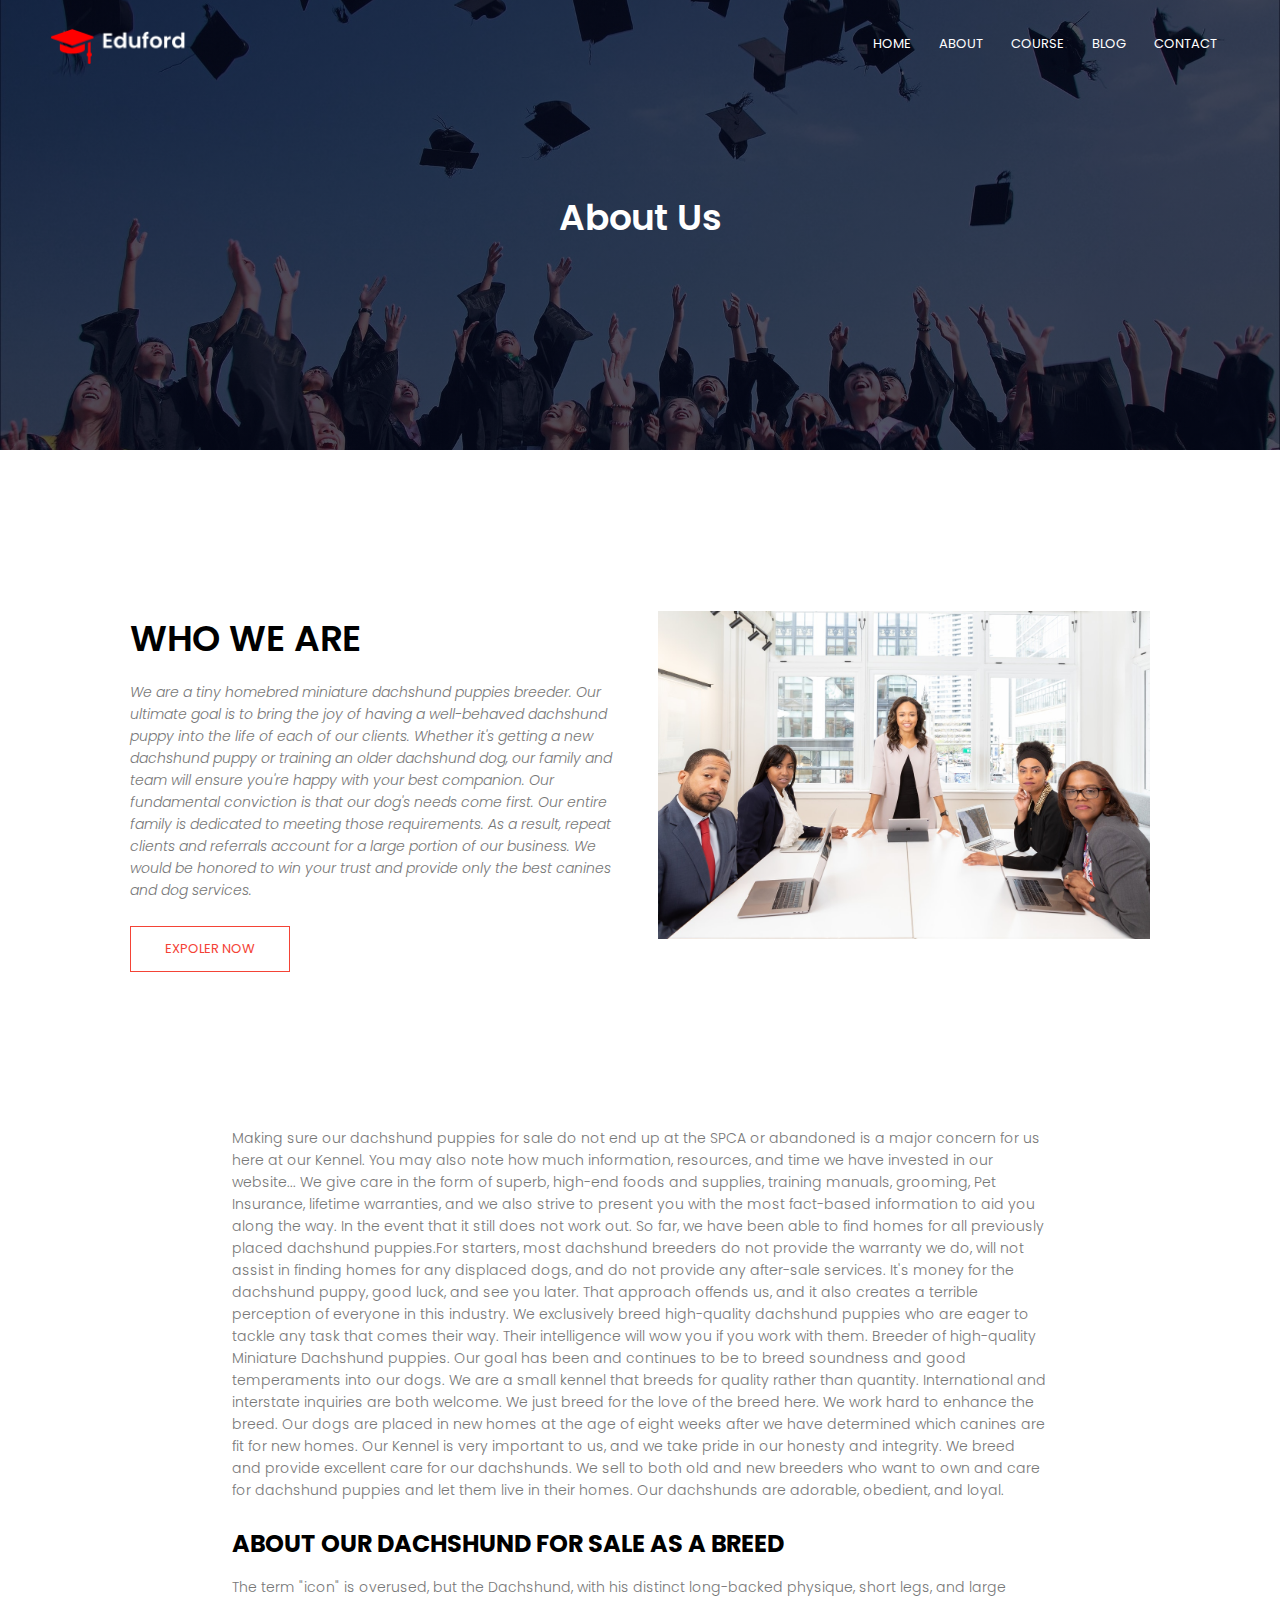
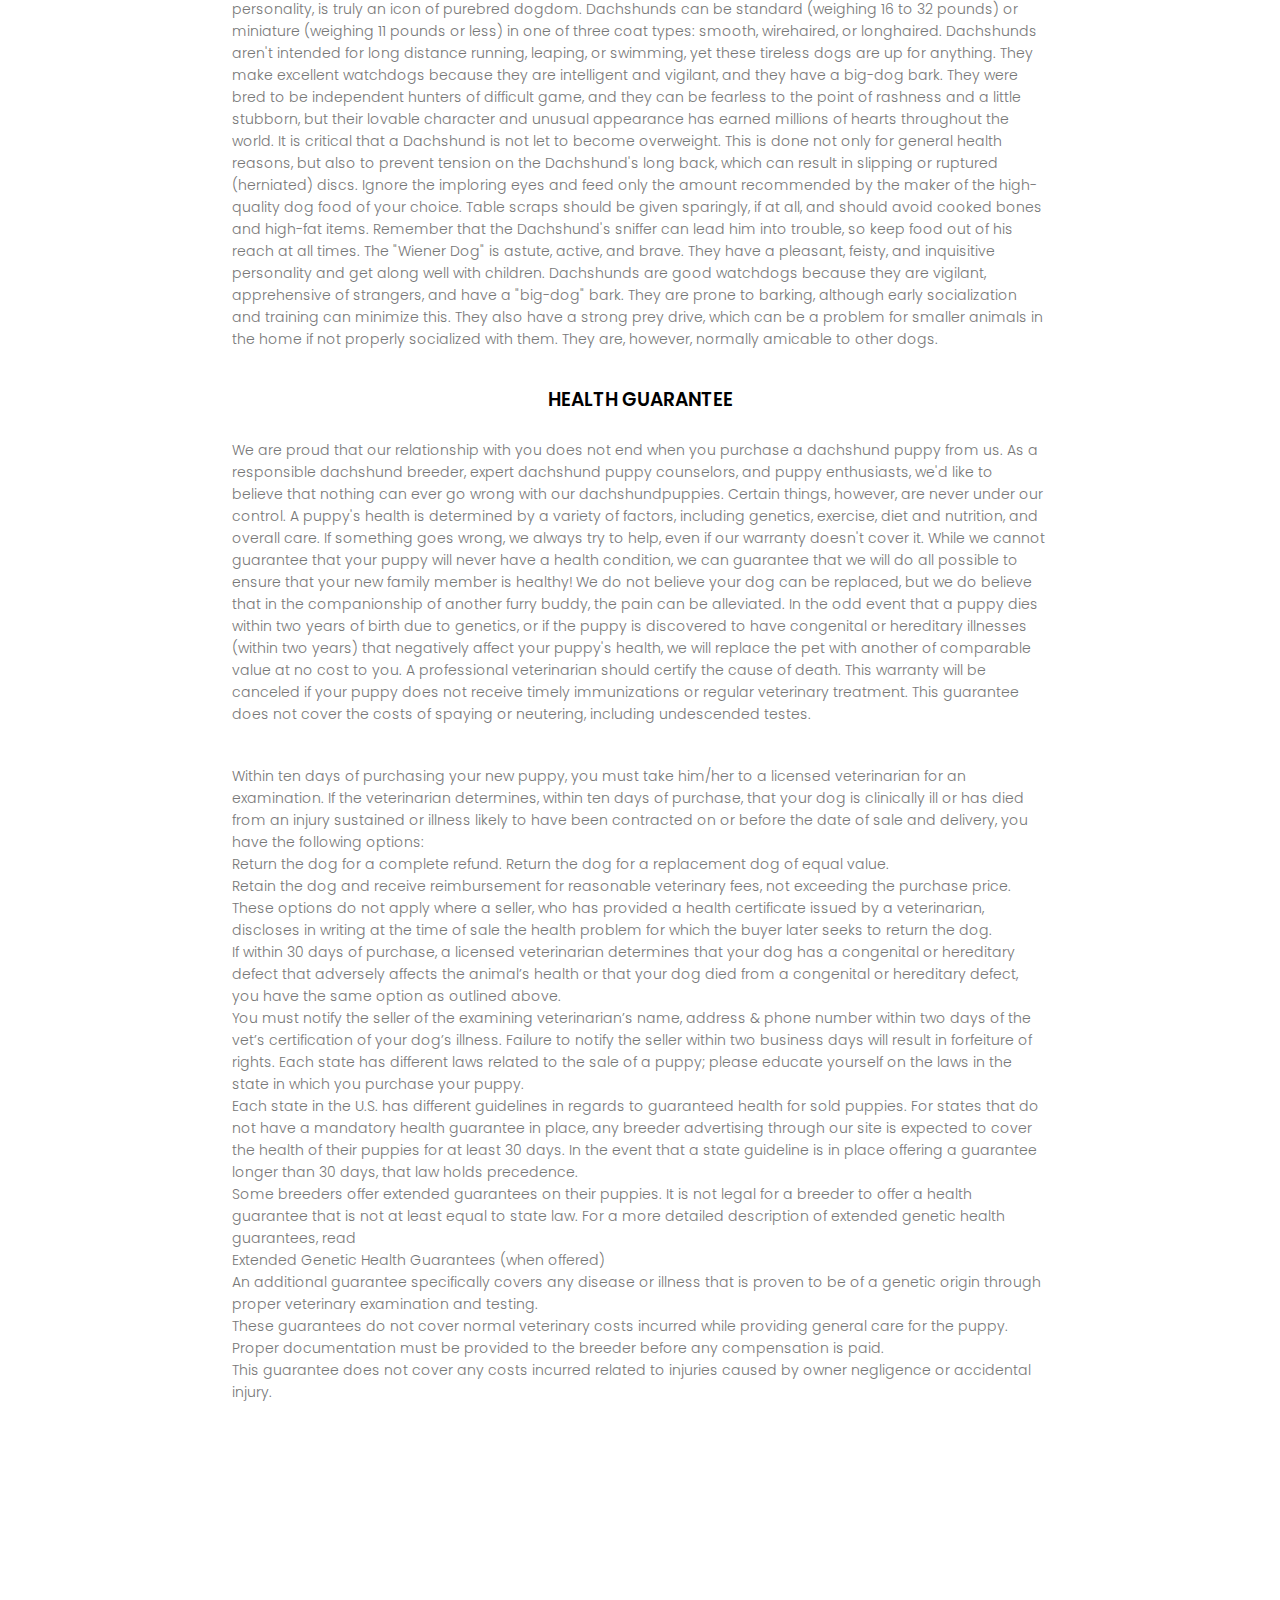
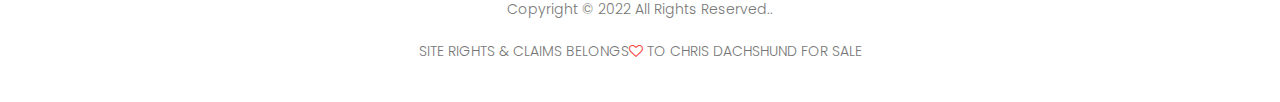
==== about.html @ 3ae70934 "Add files via upload" ====
<html>
<head>
<meta name="viewport" content="width=device-width, initial-scale=1.0">
<title>DACHSHUND PUPPIES FOR SALE NEAR ME| DACHSHUND PUPPIES FOR SALE PA</title>
<link rel="stylesheet" href="style.css">
<link href="https://fonts.googleapis.com/css?family=Poppins:100,200,300,400,600,700&display=swap" rel="stylesheet">
<link rel="stylesheet" href="https://stackpath.bootstrapcdn.com/font-awesome/4.7.0/css/font-awesome.min.css"> 
</head>
<body>
    <section class="sub-header">
        <nav>
            <a href="index.html"><img src="images/logo.png"></a>
            <div class="nav-links" id="navLinks">  
                <i class="fa fa-close" onclick="hideMenu()"></i>
                <ul>
                    <li><a href="index.html">HOME</a></li>
                    <li><a href="about.html">ABOUT</a></li>
                    <li><a href="course.html">COURSE</a></li>
                    <li><a href="blog.html">BLOG</a></li>
                    <li><a href="contact.html">CONTACT</a></li>
                </ul>
            </div>
            <i class="fa fa-bars" onclick="showMenu()"></i>
        </nav>   
            <h1>About Us</h1>
    </section>
    
    
<!------- about us content -------->
    
<section class="about-us">
    <div class="row">
        <div class="about-col">
            <h1>WHO WE ARE</h1>     
            <i><p>We are a tiny homebred miniature dachshund puppies breeder. Our ultimate goal is to bring the joy of having a well-behaved dachshund puppy into the life of each of our clients. Whether it's getting a new dachshund puppy or training an older dachshund dog, our family and team will ensure you're happy with your best companion. Our fundamental conviction is that our dog's needs come first. Our entire family is dedicated to meeting those requirements. As a result, repeat clients and referrals account for a large portion of our business. We would be honored to win your trust and provide only the best canines and dog services.</p></i>
            <a href="https://www.youtube.com/c/EasyTutorialsVideo?sub_confirmation=1" class="hero-btn red-btn">EXPOLER NOW</a>
        </div>
        <div class="about-col">
            <img src="images/about.jpg">
        </div>
    </div>    
    <section class="about-us">
        <div class="about-col">
            <p>Making sure our dachshund puppies for sale do not end up at the SPCA or abandoned is a major concern for us here at our Kennel. You may also note how much information, resources, and time we have invested in our website... We give care in the form of superb, high-end foods and supplies, training manuals, grooming, Pet Insurance, lifetime warranties, and we also strive to present you with the most fact-based information to aid you along the way. In the event that it still does not work out. So far, we have been able to find homes for all previously placed dachshund puppies.For starters, most dachshund breeders do not provide the warranty we do, will not assist in finding homes for any displaced dogs, and do not provide any after-sale services. It's money for the dachshund puppy, good luck, and see you later. That approach offends us, and it also creates a terrible perception of everyone in this industry. We exclusively breed high-quality dachshund puppies who are eager to tackle any task that comes their way. Their intelligence will wow you if you work with them. Breeder of high-quality Miniature Dachshund puppies. Our goal has been and continues to be to breed soundness and good temperaments into our dogs. We are a small kennel that breeds for quality rather than quantity. International and interstate inquiries are both welcome. We just breed for the love of the breed here. We work hard to enhance the breed. Our dogs are placed in new homes at the age of eight weeks after we have determined which canines are fit for new homes. Our Kennel is very important to us, and we take pride in our honesty and integrity. We breed and provide excellent care for our dachshunds. We sell to both old and new breeders who want to own and care for dachshund puppies and let them live in their homes. Our dachshunds are adorable, obedient, and loyal.</p>
            <h2>ABOUT OUR DACHSHUND FOR SALE AS A BREED</h2>
            <P>The term "icon" is overused, but the Dachshund, with his distinct long-backed physique, short legs, and large personality, is truly an icon of purebred dogdom. Dachshunds can be standard (weighing 16 to 32 pounds) or miniature (weighing 11 pounds or less) in one of three coat types: smooth, wirehaired, or longhaired. Dachshunds aren't intended for long distance running, leaping, or swimming, yet these tireless dogs are up for anything. They make excellent watchdogs because they are intelligent and vigilant, and they have a big-dog bark. They were bred to be independent hunters of difficult game, and they can be fearless to the point of rashness and a little stubborn, but their lovable character and unusual appearance has earned millions of hearts throughout the world. It is critical that a Dachshund is not let to become overweight. This is done not only for general health reasons, but also to prevent tension on the Dachshund's long back, which can result in slipping or ruptured (herniated) discs. Ignore the imploring eyes and feed only the amount recommended by the maker of the high-quality dog food of your choice. Table scraps should be given sparingly, if at all, and should avoid cooked bones and high-fat items. Remember that the Dachshund's sniffer can lead him into trouble, so keep food out of his reach at all times. The "Wiener Dog" is astute, active, and brave. They have a pleasant, feisty, and inquisitive personality and get along well with children. Dachshunds are good watchdogs because they are vigilant, apprehensive of strangers, and have a "big-dog" bark. They are prone to barking, although early socialization and training can minimize this. They also have a strong prey drive, which can be a problem for smaller animals in the home if not properly socialized with them. They are, however, normally amicable to other dogs.</P>
            <h3>HEALTH GUARANTEE</h3>
            <P>We are proud that our relationship with you does not end when you purchase a dachshund puppy from us. As a responsible dachshund breeder, expert dachshund puppy counselors, and puppy enthusiasts, we'd like to believe that nothing can ever go wrong with our dachshundpuppies. Certain things, however, are never under our control. A puppy's health is determined by a variety of factors, including genetics, exercise, diet and nutrition, and overall care. If something goes wrong, we always try to help, even if our warranty doesn't cover it. While we cannot guarantee that your puppy will never have a health condition, we can guarantee that we will do all possible to ensure that your new family member is healthy! We do not believe your dog can be replaced, but we do believe that in the companionship of another furry buddy, the pain can be alleviated. In the odd event that a puppy dies within two years of birth due to genetics, or if the puppy is discovered to have congenital or hereditary illnesses (within two years) that negatively affect your puppy's health, we will replace the pet with another of comparable value at no cost to you. A professional veterinarian should certify the cause of death.

                This warranty will be canceled if your puppy does not receive timely immunizations or regular veterinary treatment.
                
                
                
                This guarantee does not cover the costs of spaying or neutering, including undescended testes.</P>
                <p>Within ten days of purchasing your new puppy, you must take him/her to a licensed veterinarian for an examination. If the veterinarian determines, within ten days of purchase, that your dog is clinically ill or has died from an injury sustained or illness likely to have been contracted on or before the date of sale and delivery, you have the following options:<br>Return the dog for a complete refund.
                    Return the dog for a replacement dog of equal value.<br>
                    Retain the dog and receive reimbursement for reasonable veterinary fees, not exceeding the purchase price.<br>
                    These options do not apply where a seller, who has provided a health certificate issued by a veterinarian, discloses in writing at the time of sale the health problem for which the buyer later seeks to return the dog.<br>
                    If within 30 days of purchase, a licensed veterinarian determines that your dog has a congenital or hereditary defect that adversely affects the animal’s health or that your dog died from a congenital or hereditary defect, you have the same option as outlined above.<br>
                    You must notify the seller of the examining veterinarian’s name, address & phone number within two days of the vet’s certification of your dog’s illness. Failure to notify the seller within two business days will result in forfeiture of rights. Each state has different laws related to the sale of a puppy; please educate yourself on the laws in the state in which you purchase your puppy.<br>
                    
                    Each state in the U.S. has different guidelines in regards to guaranteed health for sold puppies. For states that do not have a mandatory health guarantee in place, any breeder advertising through our site is expected to cover the health of their puppies for at least 30 days. In the event that a state guideline is in place offering a guarantee longer than 30 days, that law holds precedence.<br>
                    
                    Some breeders offer extended guarantees on their puppies. It is not legal for a breeder to offer a health guarantee that is not at least equal to state law. For a more detailed description of extended genetic health guarantees, read <br>
                    
                    Extended Genetic Health Guarantees (when offered)<br>
                    
                    An additional guarantee specifically covers any disease or illness that is proven to be of a genetic origin through proper veterinary examination and testing.<br>
                    
                    These guarantees do not cover normal veterinary costs incurred while providing general care for the puppy.<br>
                    Proper documentation must be provided to the breeder before any compensation is paid.<br>
                    This guarantee does not cover any costs incurred related to injuries caused by owner negligence or accidental injury.</p>
        </div>
    </section>
</section>
    
<!-------- footer ---------->

<section class="footer">
        <p>Copyright © 2022 All Rights Reserved..</p>
        <p>SITE RIGHTS & CLAIMS BELONGS<i class="fa fa-heart-o"></i> TO CHRIS DACHSHUND FOR SALE</p>
</section>    
  
  
<!----JavaScript for toggle menu---->
<script>
    var navLinks = document.getElementById("navLinks");

    function showMenu() {
        navLinks.style.right = "0";
    }

    function hideMenu() {
        navLinks.style.right = "-200px";
    }
</script> 
    
</body>
</html>
---- style.css ----
*{
    margin: 0;
    padding: 0;
    font-family: 'Poppins', sans-serif;
}
.header{
    min-height: 100vh;
    width: 100%;
    background-image: linear-gradient(rgba(4,9,30,0.7),rgba(4,9,30,0.7)),url(images/Mini\ Dachshund\ puppies\ for\ sale.jpg);
    background-position: center;
    background-size: cover;
    position: relative;
    overflow: hidden;
}

nav{
    display: flex;
    padding: 2% 4%;
    justify-content: space-between;
    align-items: center;
}
nav img{
    width: 135px;
}
.nav-links{
    flex: 1;
    text-align: right;
}
.nav-links ul li{
    list-style: none;
    display: inline-block;
    padding: 8px 12px;
    position: relative;
}
.nav-links ul li a{
    color: #fff;
    text-decoration: none;
    font-size: 13px;
}
.nav-links ul li::after{
    content: '';
    width: 0%;
    height: 2px;
    background: #f44336;
    display: block;
    margin: auto;
    transition: .5s;    
}
.nav-links ul li:hover::after{
    width: 100%;
}
nav .fa{
    display: none;
}

.text-box{
    width: 90%;
    color: #fff;
    position: absolute;
    top: 50%;
    left: 50%;
    transform: translate(-50%, -50%);
    text-align: center;
}
.text-box h1{
    font-size: 62px;
}
.text-box p{
    margin: 20px 0 40px;
    font-size: 14px;
    color: #fff;
}
.hero-btn {
    display: inline-block;
    text-decoration: none;
    color: #fff;
    border: 1px solid #fff;
    padding: 12px 34px;
    font-size: 13px;
    background: transparent;
    position: relative;
    cursor: pointer;
    transition: 1s;
}

.hero-btn:hover{
    border: 1px solid #f44336;
    background: #f44336;
}


@media(max-width: 700px)
{
   .nav-links ul li
    {
        display: block;
    }
    .nav-links
    {
        position: fixed;
        background: #f44336;
        height: 100vh;
        width: 200px;
        top: 0;
        right: -200px;
        text-align: left;
        z-index: 2;
        transition: 0.5s;
    }
    .nav-links ul{
        padding: 30px;
    }
    nav .fa{
        display: block;
        color: #fff;
        margin: 10px;
        font-size: 22px;
        cursor: pointer; 
    }
    .text-box h1{
        font-size: 20px;
    }
}

/*---------- course --------*/

.course{
    width: 80%;
    margin: auto;
    text-align: center;
    padding-top: 100px;
}
h1{
    font-size: 36px;
    font-weight: 600;
}
p{
    color: #777;
    font-size: 14px;
    font-weight: 300;
    line-height: 22px;
    padding: 10px;
}
.row{
    margin-top: 5%;
    display: flex;
    justify-content: space-between;  
}
  
.course-col{
    flex-basis: 31%;
    background: #fff3f3;
    border-radius: 10px;
    margin-bottom: 5%;
    padding: 20px 12px;
    box-sizing: border-box;
    transition: .5s;
}
h3{
    text-align: center;
    font-weight: 600;
    margin: 10px 0;
}
.course-col:hover{
    box-shadow: 0 0 20px 0px rgba(0, 0, 0, 0.2);
}

@media (max-width:700px){
    .row{
        flex-direction: column;
    }
} 

/*---------------- campus ----------------*/

.campus{
    width: 80%;
    margin: auto;
    text-align: center;
    padding-top: 50px;
}
.campus-col{
    flex-basis: 32%;
    border-radius: 10px;
    margin-bottom: 30px;
    position: relative;
    overflow: hidden;
}
.campus-col img{
    width: 100%;
}

.layer{
    background: transparent;
    height: 100%;
    width: 100%;
    top: 0;
    left: 0;
    position: absolute;
    transition: .5s;
}
.layer:hover{
    background: rgba(226, 0, 0, 0.7);
}
.layer h3{
    width: 100%;
    font-weight: 500;
    color: #fff;
    font-size: 26px;
    bottom: 0;
    left: 50%;
    transform: translateX(-50%);
    position: absolute;
    opacity: 0;
    transition: .5s;
}
.layer:hover h3{
    bottom: 49%;
    opacity: 1;
}

/*-------------- Facilities ----------------*/

.facility{
    width: 80%;
    margin: auto;
    text-align: center;
    padding-top: 100px;
}
.facility-col{
    flex-basis: 31%;
    border-radius: 10px;
    margin-bottom: 5%;
    text-align: left;
}
.facility-col img{
    width: 100%;
    border-radius: 10px;
}
.facility-col p{
    padding: 0;
}
.facility-col h3{
    margin-top: 16px;
    margin-bottom: 15px;
    text-align: left;
}

/*---------------- testimonials ------------------*/

.testimonials{
    width: 80%;
    margin: auto;
    padding-top: 100px;
    text-align: center;
}

.testimonial-col{
    flex-basis: 44%;
    border-radius: 10px;
    margin-bottom: 5%;
    text-align: left;
    background: #fff3f3;
    padding: 25px;
    cursor: pointer;
    display: flex;
}
.testimonial-col img{
    height: 40px;
    margin-left: 5px;
    margin-right: 30px;
    border-radius: 50%;
}
.testimonial-col p{
    padding: 0;
}
.testimonial-col h3{
    margin-top: 15px;
    text-align: left;
}
.testimonial-col .fa{
    color: #f44336;
}

@media(max-width:700px){
    .testimonial-col img{
        margin-left: 0px;
        margin-right: 15px;
    }
}

/*-------- Call To Action ----------*/


.cta{
    margin: 100px auto;
    width: 80%;
    background-image: linear-gradient(rgba(0,0,0,0.7),rgba(0,0,0,0.7)),url(images/dachshundopennew.jpg);
    background-position: center;
    background-size: cover;
    border-radius: 10px;
    text-align: center;
    padding: 100px 0;
}
.cta h1{
    color: #fff;
    margin-bottom: 40px; 
    padding: 0; 
}

@media(max-width:700px){
    .cta h1{
        font-size: 24px;
    }
}

/*--------------Footer---------------*/

.footer{
    width: 100%;
    text-align: center;
    padding: 30px 0;
}
.footer h4{
    margin-bottom: 25px;
    margin-top: 20px;
    font-weight: 600;
}

.icons .fa{
    color: #f44336;
    margin: 0 13px;
    cursor: pointer;
    padding: 18px 0;
}
.fa-heart-o{
    color: #f44336;
}


/*--------------- About Us Page --------------*/


.sub-header{
    height: 50vh;
    width: 100%;
    background-image: linear-gradient(rgba(4,9,30,0.7),rgba(4,9,30,0.7)),url(images/background.jpg);
    background-position: center;
    background-size: cover;
    text-align: center;
    color: #fff;
}
.sub-header h1{
    margin-top: 100px;
}
.about-us{
    width: 80%;
    margin: auto;
    padding-top: 80px;
    padding-bottom: 50px;
}

.about-col{
    flex-basis: 48%;
    padding: 30px 2px;
}
.about-col h1{
    padding-top: 0;
}
.about-col p{
    padding: 15px 0 25px;
}

.hero-btn.red-btn{
    border: 1px solid #f44336;
    background: transparent;
    color: #f44336;
}
.hero-btn.red-btn:hover{
    border: 1px solid #f44336;
    background: #f44336;
    color: #fff;
}
.hero-btn.red-btn::after{
    background: #f44336;
}
.hero-btn.red-btn::before{
    background: #f44336;
}
.content-image{
    flex-basis: 50%;
}
.about-col img{
    width: 100%;
}

/*---------- Blog Page -------------*/

.blog-content{
    width: 80%;
    margin: auto;
    padding: 60px 0;
}
.blog-left{
    flex-basis: 65%;
}
.blog-right{
    flex-basis: 32%;
}
.blog-left img{
    width: 100%;
}
.blog-left h2{
    color: #222;
    font-weight: 600;
    margin: 30px 0;
}
.blog-left p{
    color: #999;
    padding: 0;
}

.blog-right h3{
    background: #f44336;
    color: #fff;
    padding: 7px 0;
    font-size: 16px;
    margin-bottom: 20px;
}
.blog-right div{
    display: flex;
    align-items: center;
    justify-content: space-between;
    color: #555;
    padding: 8px;
    box-sizing: border-box;
}

.comment-box{
    border: 1px solid #ccc;
    margin: 50px 0;
    padding: 10px 20px;
}

.comment-box h3{
    text-align: left;
}
.comment-form input, .comment-form textarea{
    width: 100%;
    padding: 10px;
    margin: 15px 0;
    box-sizing: border-box;
    border: none;
    outline: none;
    background: #f0f0f0;
}
.comment-form button{
    margin: 10px 0;
}


@media (max-width:700px){
    .sub-header h1{
        font-size: 24px;
    }
} 


/*------- Contact Us Page ------------*/

.location{
    width: 80%;
    margin: auto;
    padding: 80px 0;
}
.location iframe{
    width: 100%;
}

.contact-us{
    width: 80%;
    margin: auto;
}
.contact-col{
    flex-basis: 48%;
    margin-bottom: 30px;
}

.contact-col div{
    display: flex;
    align-items: center;
    margin-bottom: 40px;
}

.contact-col div .fa{
    font-size: 28px;
    color: #f44336;
    margin: 10px;
    margin-right: 30px;
}
    
.contact-col div p{
    padding: 0;
}
.contact-col div h5{
    font-size: 20px;
    margin-bottom: 5px;
    color: #555;
    font-weight: 400;
    
}
.contact-col input, .contact-col textarea{
    width: 100%;
    padding: 15px;
    margin-bottom: 17px;
    outline: none;
    border: 1px solid #ccc;
}

.footer-link{
    text-decoration: none;
    color: #777;
}
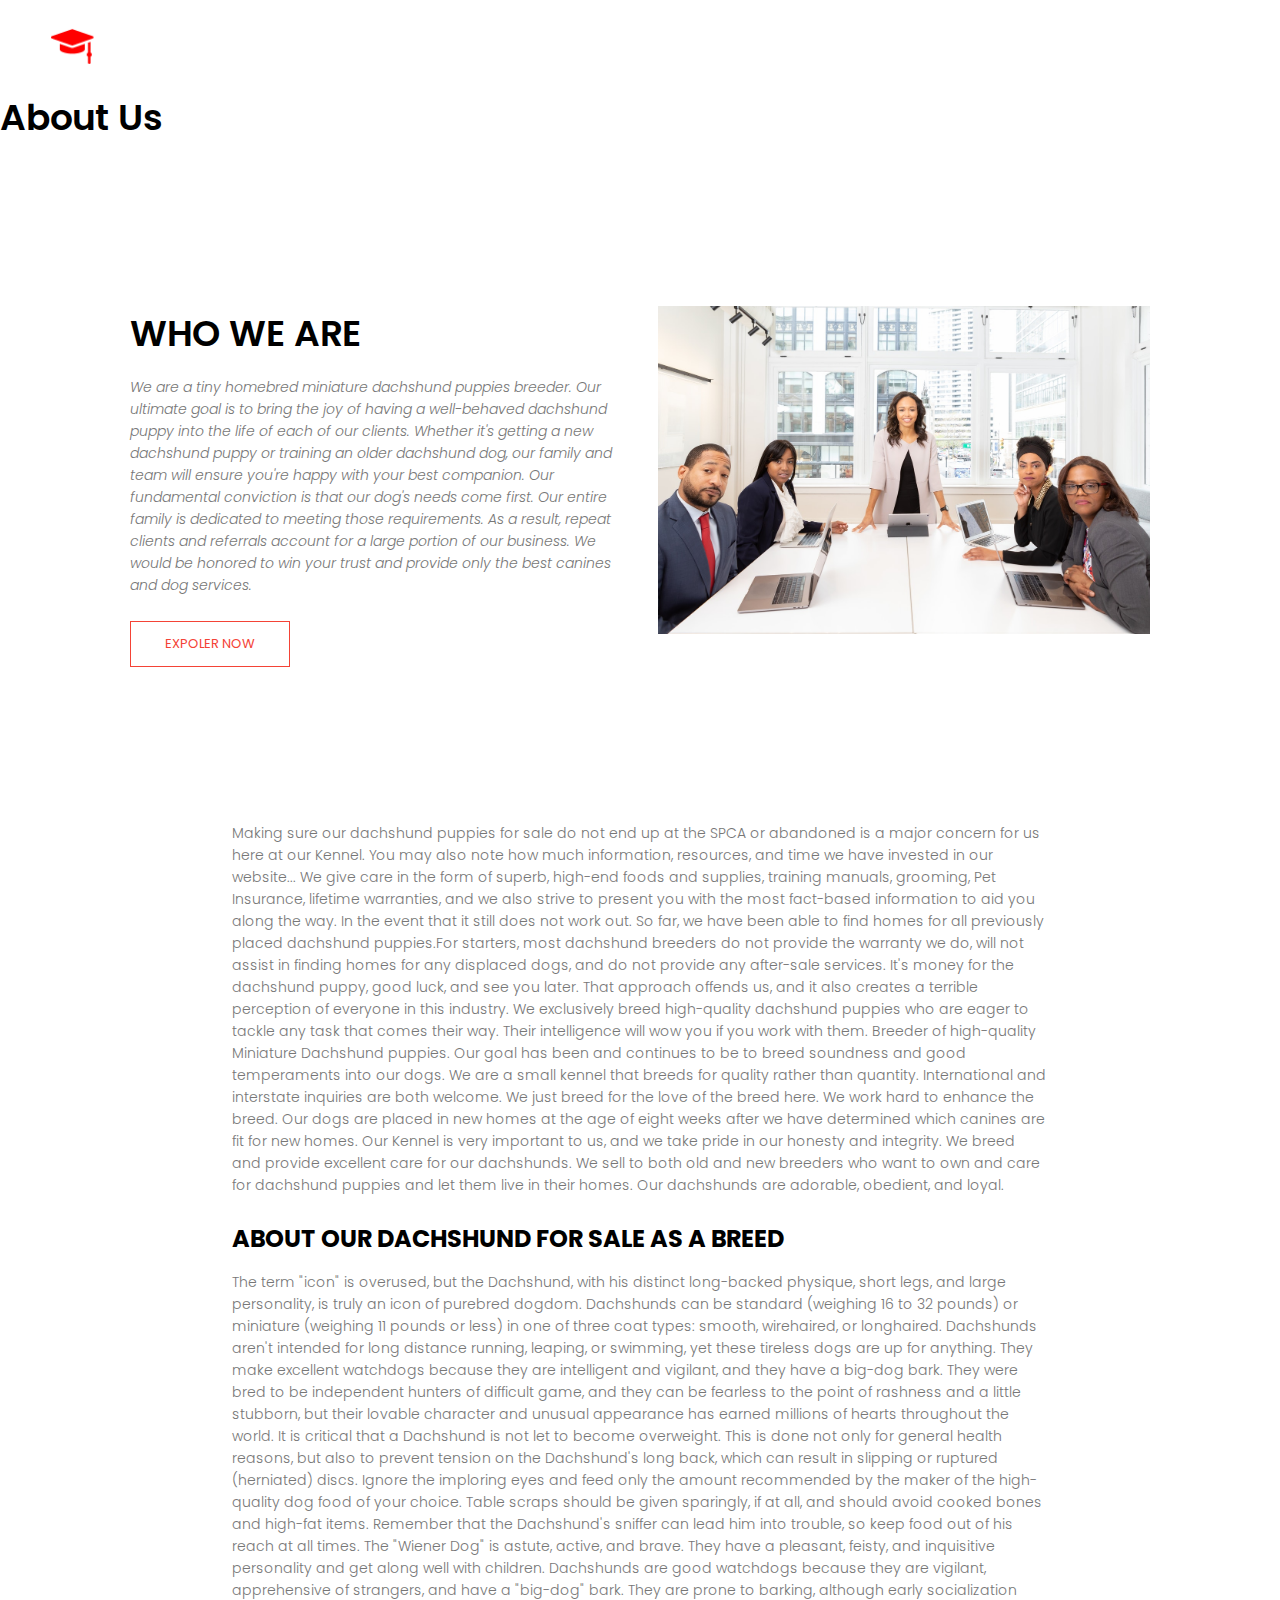
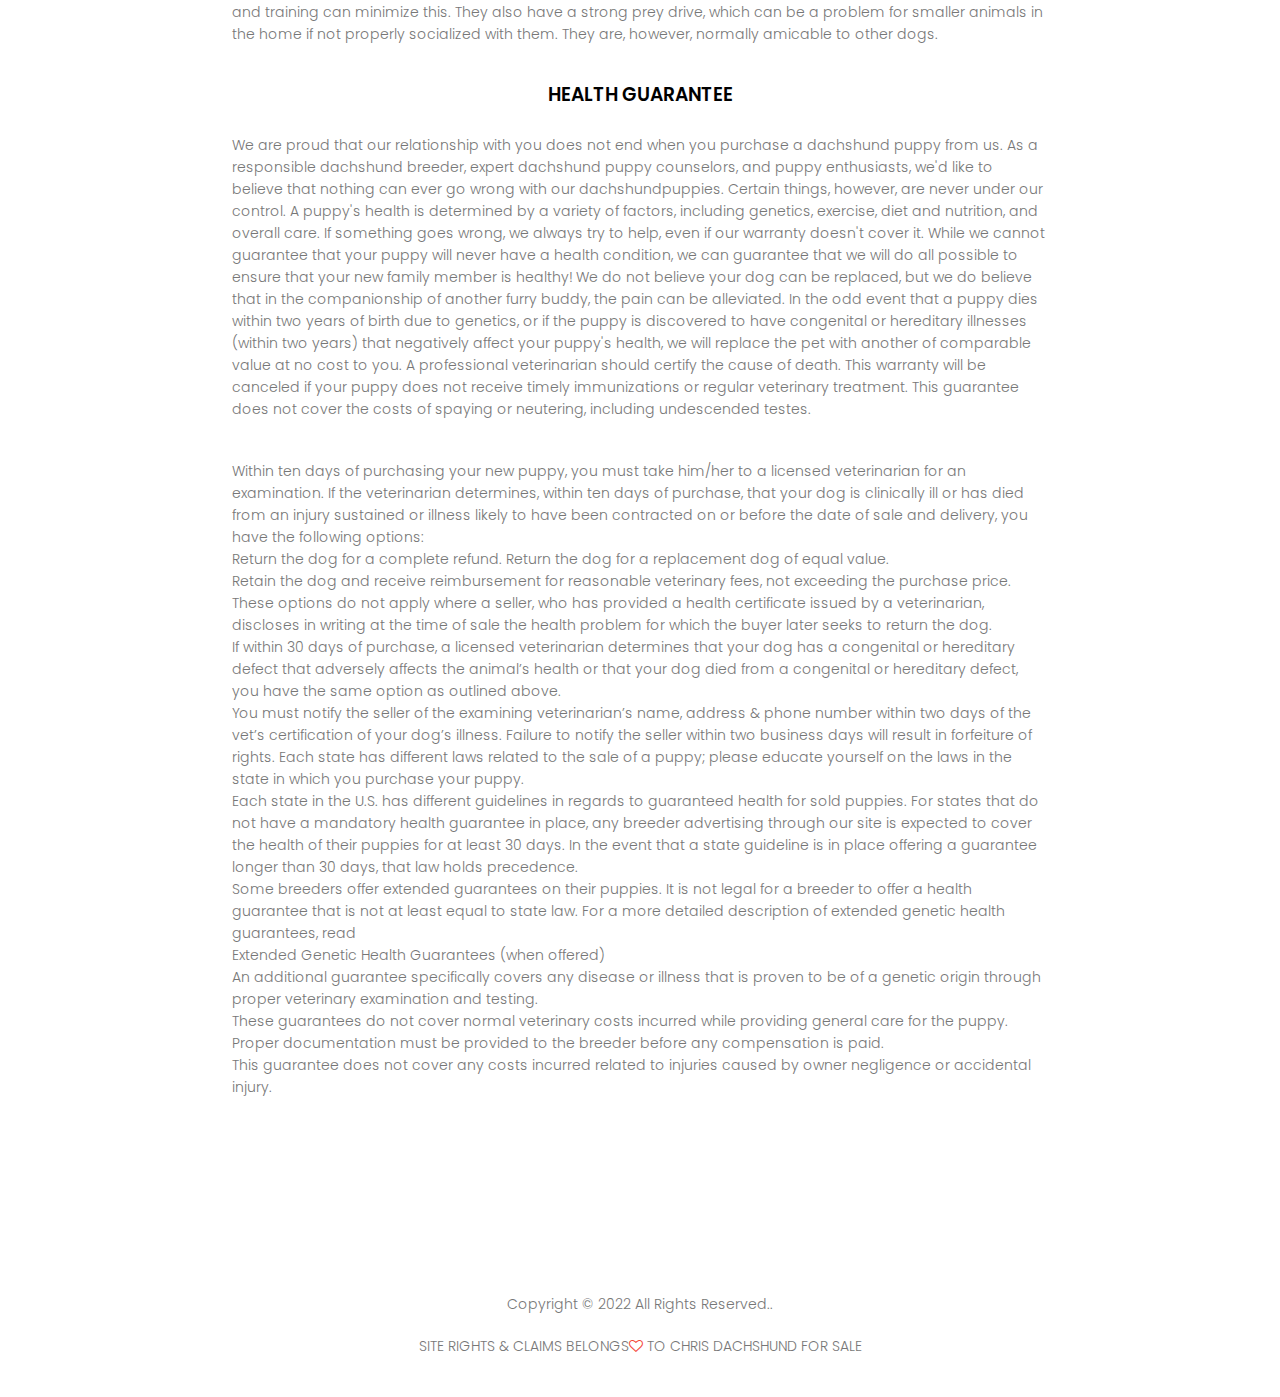
==== commit b05e9a7a: "Update about.html" ====
--- a/about.html
+++ b/about.html
@@ -5,7 +5,10 @@
 <link rel="stylesheet" href="style.css">
 <link href="https://fonts.googleapis.com/css?family=Poppins:100,200,300,400,600,700&display=swap" rel="stylesheet">
 <link rel="stylesheet" href="https://stackpath.bootstrapcdn.com/font-awesome/4.7.0/css/font-awesome.min.css"> 
-</head>
+    <meta name="description"
+          content="Our Dachshund Puppies For Sale make excellent watchdogs and devoted companions. Our miniature dachshund puppies are well-behaved and socialized with children. They can be a little challenging to train. Some dachshund puppy owners claim that different types of the breed have varied personalities."/>
+    <meta name="keywords" content="dachshund puppies for sale, dachshund puppies for sale near me, miniature dachshund puppies for sale, mini dachshund puppies for sale, miniature dapple dachshund puppies for sale, miniature dachshund puppies for sale near me, miniature dapple dachshund puppies for sale near me, londachshund puppies for sale in ohio, long haired dachshund puppies for sale near me, dachshund puppies for sale california, miniature long haired dapple dachshund puppies for sale, mini dachshund puppies for sale in missouri, dachshund puppies for sale in houston, mini dachshund puppies for sale in indiana, dachshund puppies for sale in ky, mini dachshund puppies for sale mn, mini dachshund puppies for sale az, miniature dachshund puppies for sale mn, mini dachshund puppies for sale in michigan, dachshund puppies for sale san antonio, miniature dachshund puppies for sale in arkansas, mini dachshund puppies for sale in georgia, dapple dachshund puppies for sale in ga, miniature dachshund puppies for sale in houston texas, dachshund puppies for sale in michigan, dachshund puppies for sale in mn, dachshund puppies for sale mn, dachshund puppies for sale in san antonio texas/>
+                                   </head>
 <body>
     <section class="sub-header">
         <nav>
@@ -96,4 +99,4 @@
 </script> 
     
 </body>
-</html>    +</html>    
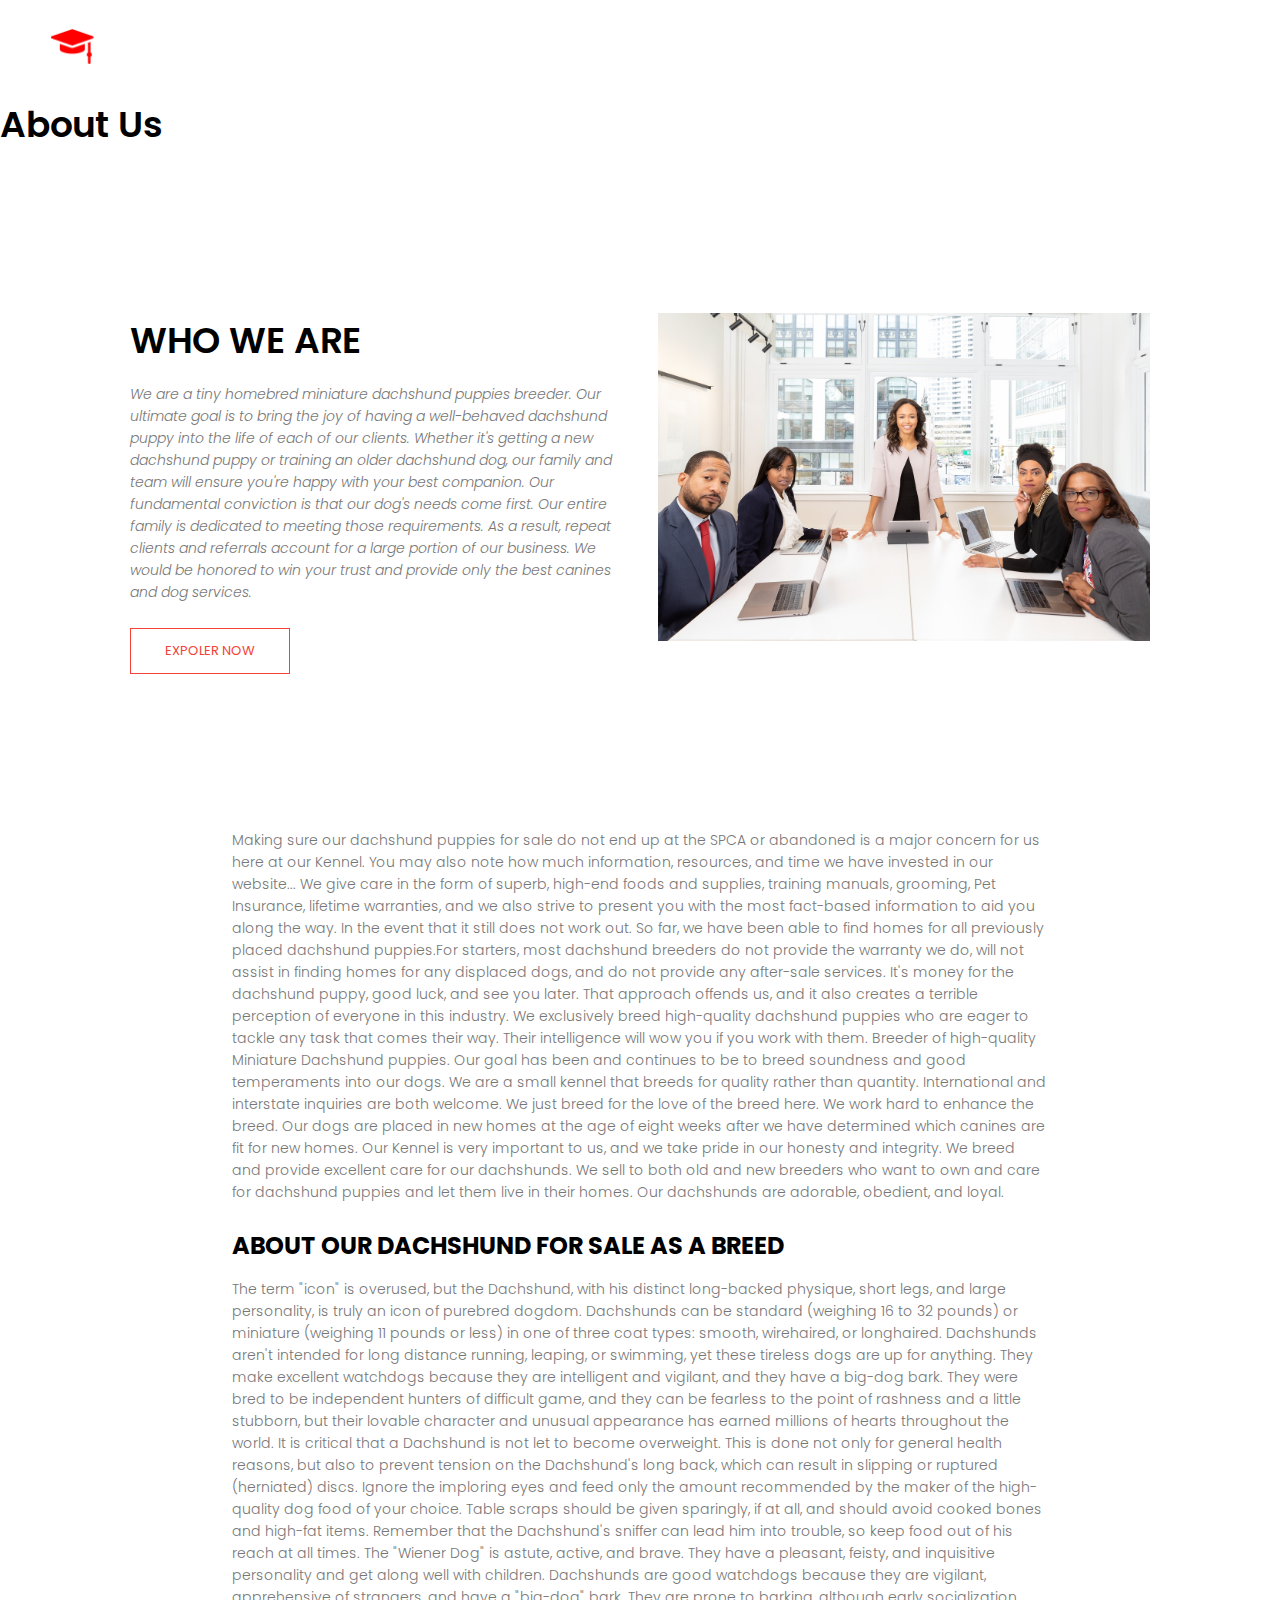
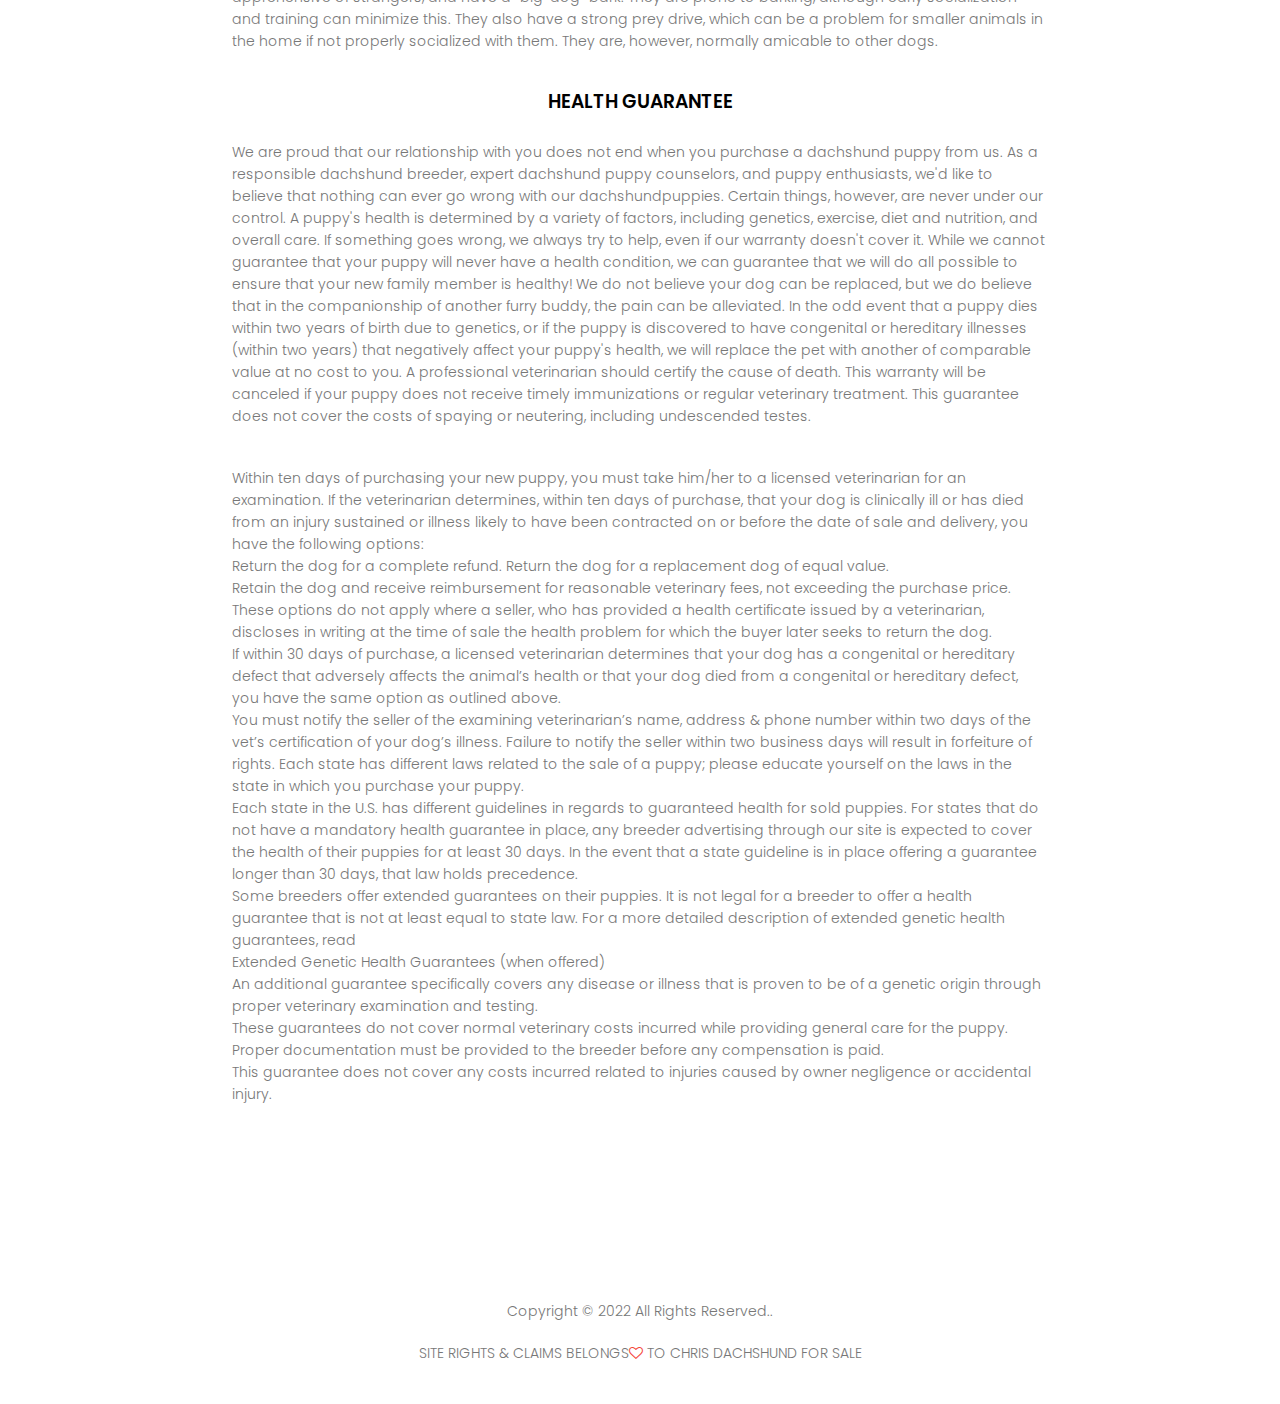
==== commit fed90150: "Update about.html" ====
--- a/about.html
+++ b/about.html
@@ -1,4 +1,5 @@
-<html>
+<!DOCTYPE html>
+<html lang="en">
 <head>
 <meta name="viewport" content="width=device-width, initial-scale=1.0">
 <title>DACHSHUND PUPPIES FOR SALE NEAR ME| DACHSHUND PUPPIES FOR SALE PA</title>
@@ -8,7 +9,7 @@
     <meta name="description"
           content="Our Dachshund Puppies For Sale make excellent watchdogs and devoted companions. Our miniature dachshund puppies are well-behaved and socialized with children. They can be a little challenging to train. Some dachshund puppy owners claim that different types of the breed have varied personalities."/>
     <meta name="keywords" content="dachshund puppies for sale, dachshund puppies for sale near me, miniature dachshund puppies for sale, mini dachshund puppies for sale, miniature dapple dachshund puppies for sale, miniature dachshund puppies for sale near me, miniature dapple dachshund puppies for sale near me, londachshund puppies for sale in ohio, long haired dachshund puppies for sale near me, dachshund puppies for sale california, miniature long haired dapple dachshund puppies for sale, mini dachshund puppies for sale in missouri, dachshund puppies for sale in houston, mini dachshund puppies for sale in indiana, dachshund puppies for sale in ky, mini dachshund puppies for sale mn, mini dachshund puppies for sale az, miniature dachshund puppies for sale mn, mini dachshund puppies for sale in michigan, dachshund puppies for sale san antonio, miniature dachshund puppies for sale in arkansas, mini dachshund puppies for sale in georgia, dapple dachshund puppies for sale in ga, miniature dachshund puppies for sale in houston texas, dachshund puppies for sale in michigan, dachshund puppies for sale in mn, dachshund puppies for sale mn, dachshund puppies for sale in san antonio texas/>
-                                   </head>
+ </head>
 <body>
     <section class="sub-header">
         <nav>
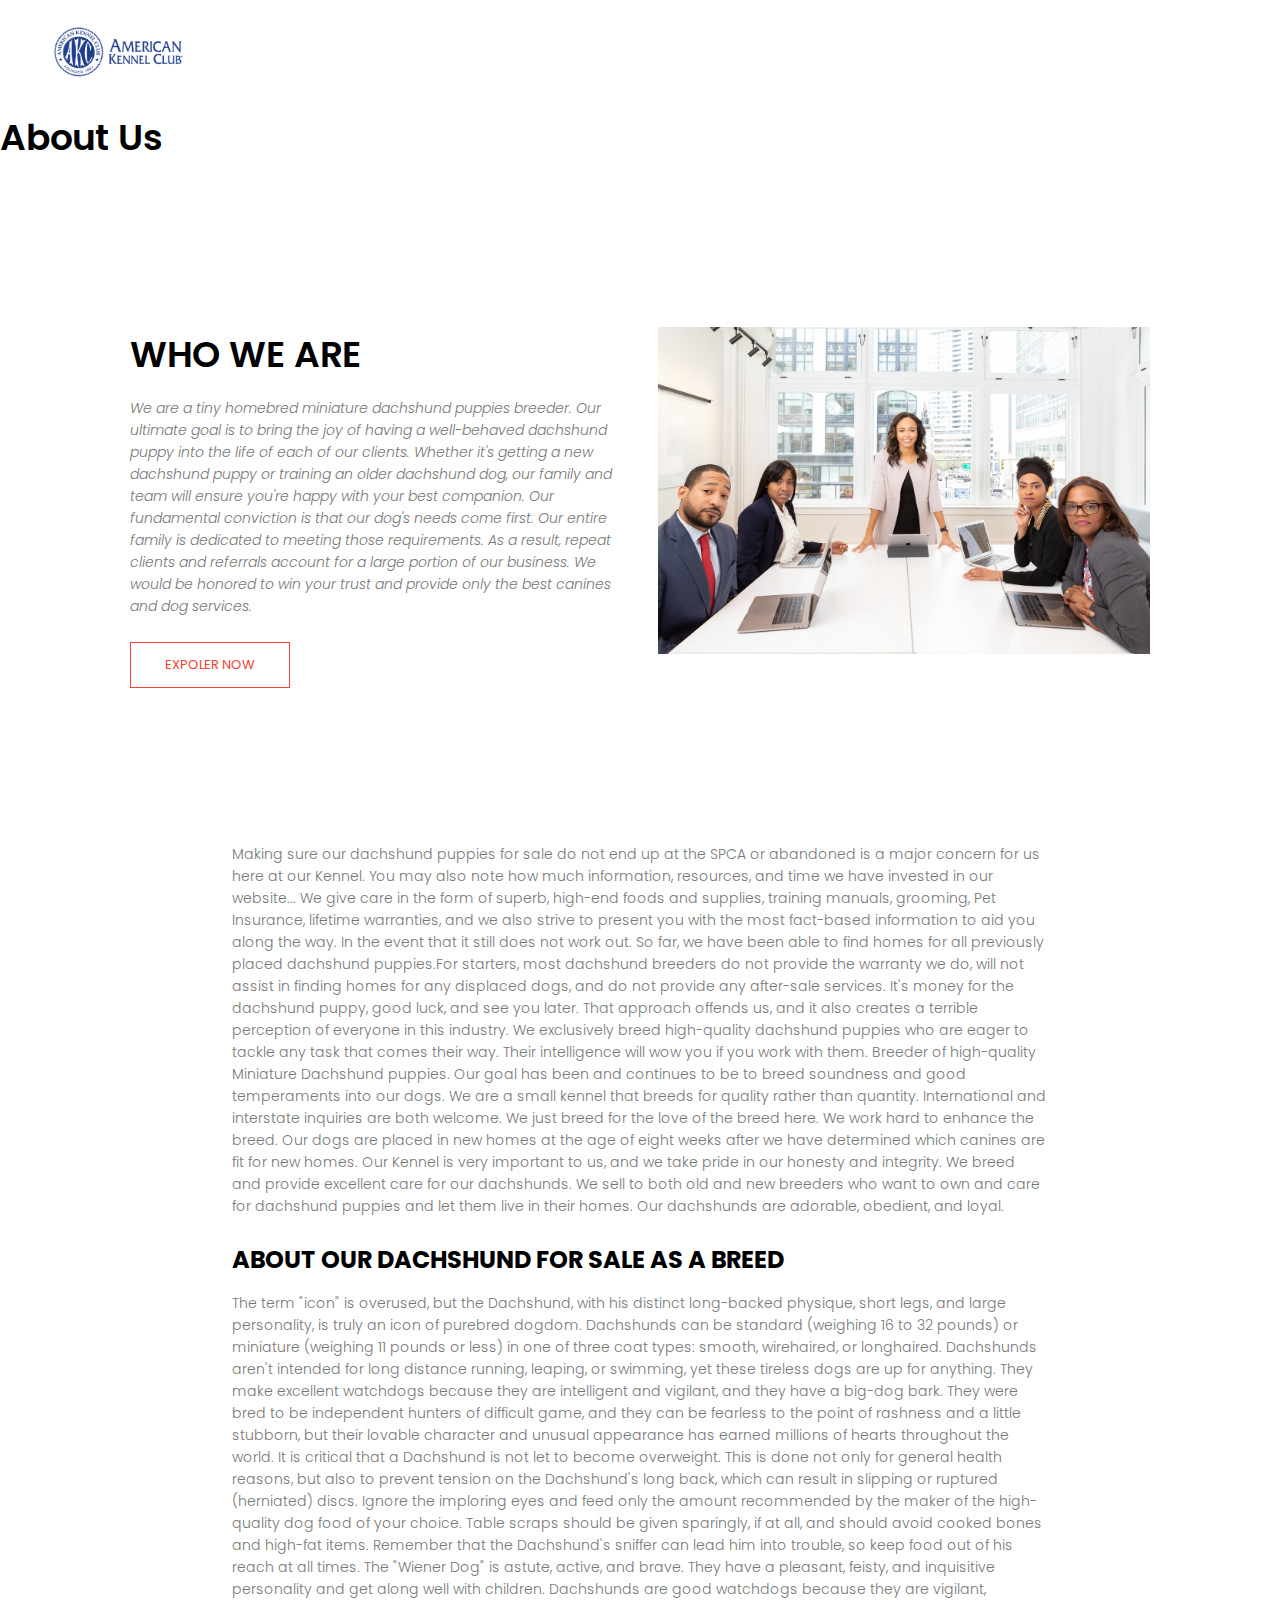
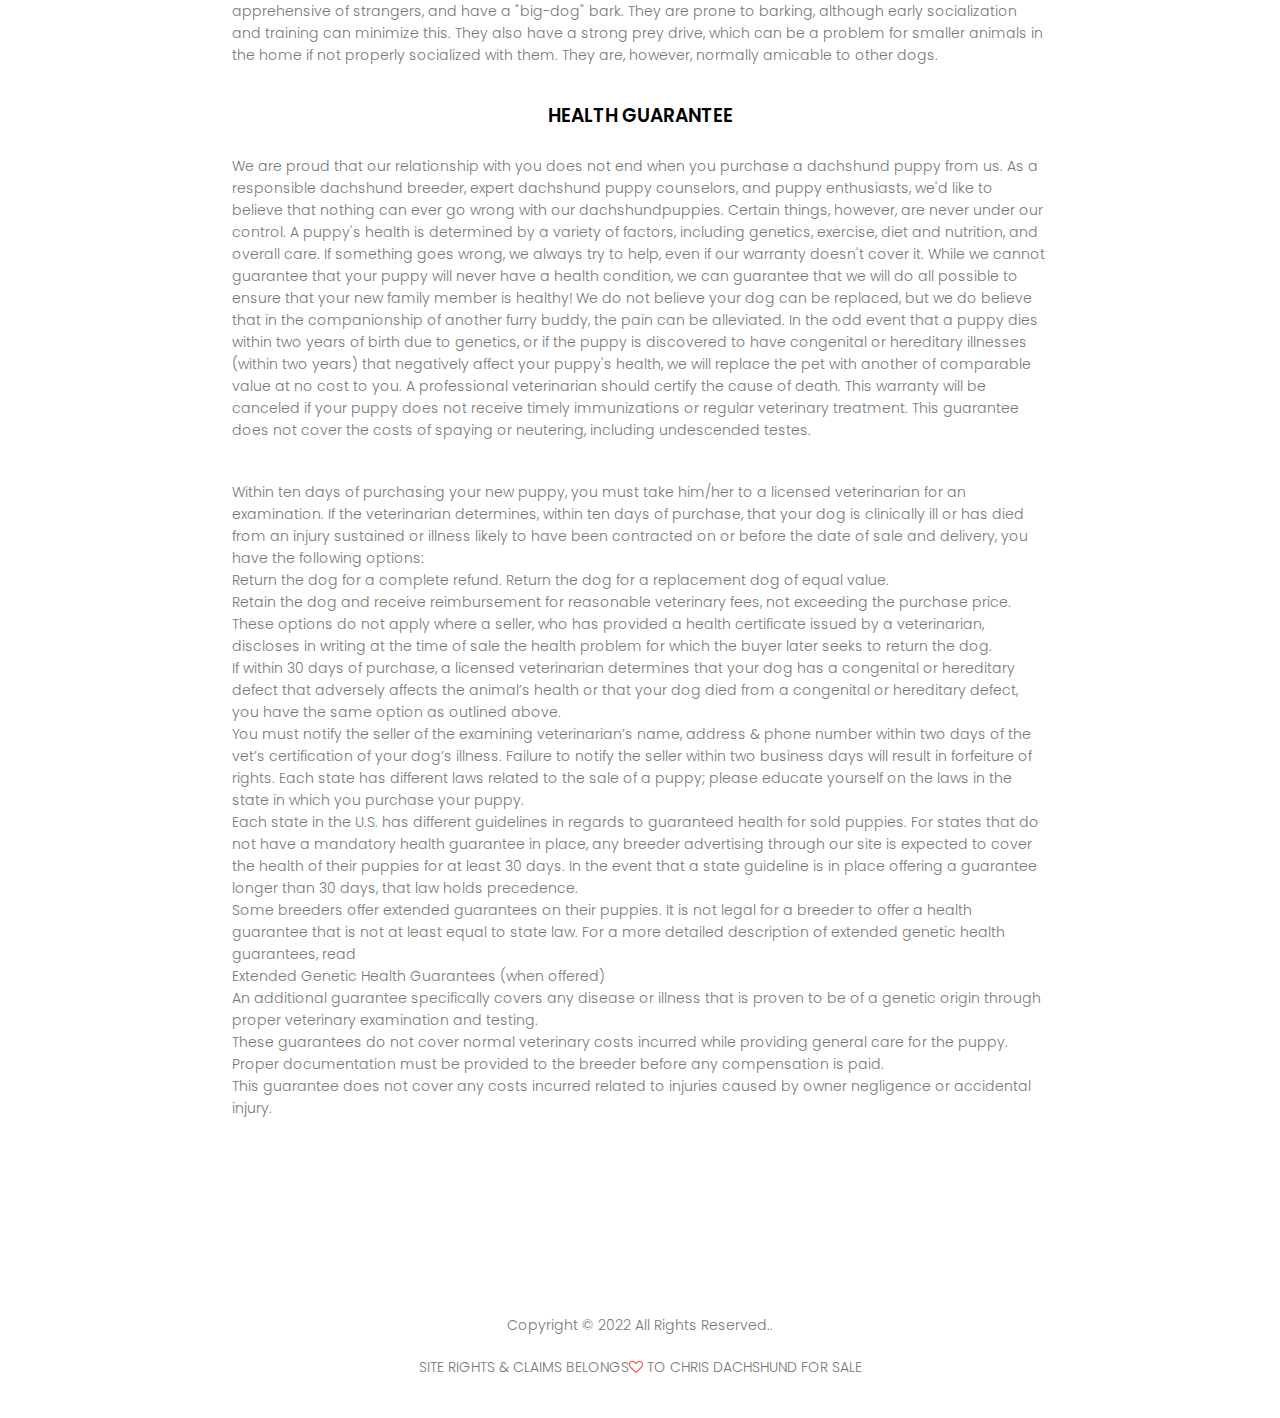
==== commit d68296d5: "Update about.html" ====
--- a/about.html
+++ b/about.html
@@ -9,23 +9,24 @@
     <meta name="description"
           content="Our Dachshund Puppies For Sale make excellent watchdogs and devoted companions. Our miniature dachshund puppies are well-behaved and socialized with children. They can be a little challenging to train. Some dachshund puppy owners claim that different types of the breed have varied personalities."/>
     <meta name="keywords" content="dachshund puppies for sale, dachshund puppies for sale near me, miniature dachshund puppies for sale, mini dachshund puppies for sale, miniature dapple dachshund puppies for sale, miniature dachshund puppies for sale near me, miniature dapple dachshund puppies for sale near me, londachshund puppies for sale in ohio, long haired dachshund puppies for sale near me, dachshund puppies for sale california, miniature long haired dapple dachshund puppies for sale, mini dachshund puppies for sale in missouri, dachshund puppies for sale in houston, mini dachshund puppies for sale in indiana, dachshund puppies for sale in ky, mini dachshund puppies for sale mn, mini dachshund puppies for sale az, miniature dachshund puppies for sale mn, mini dachshund puppies for sale in michigan, dachshund puppies for sale san antonio, miniature dachshund puppies for sale in arkansas, mini dachshund puppies for sale in georgia, dapple dachshund puppies for sale in ga, miniature dachshund puppies for sale in houston texas, dachshund puppies for sale in michigan, dachshund puppies for sale in mn, dachshund puppies for sale mn, dachshund puppies for sale in san antonio texas/>
- </head>
+</head>
 <body>
-    <section class="sub-header">
+    <section class="header">
+        
         <nav>
-            <a href="index.html"><img src="images/logo.png"></a>
+            <a href="index.html"><img src="images/AKC-logo.jpg" alt="dachshund puppies for sale"></a>
             <div class="nav-links" id="navLinks">  
                 <i class="fa fa-close" onclick="hideMenu()"></i>
                 <ul>
                     <li><a href="index.html">HOME</a></li>
                     <li><a href="about.html">ABOUT</a></li>
-                    <li><a href="course.html">COURSE</a></li>
+                    <li><a href="dachshund puppies.html">AVAILABLE PUPPIES</a></li>
                     <li><a href="blog.html">BLOG</a></li>
                     <li><a href="contact.html">CONTACT</a></li>
                 </ul>
             </div>
             <i class="fa fa-bars" onclick="showMenu()"></i>
-        </nav>   
+        </nav>  
             <h1>About Us</h1>
     </section>
     
